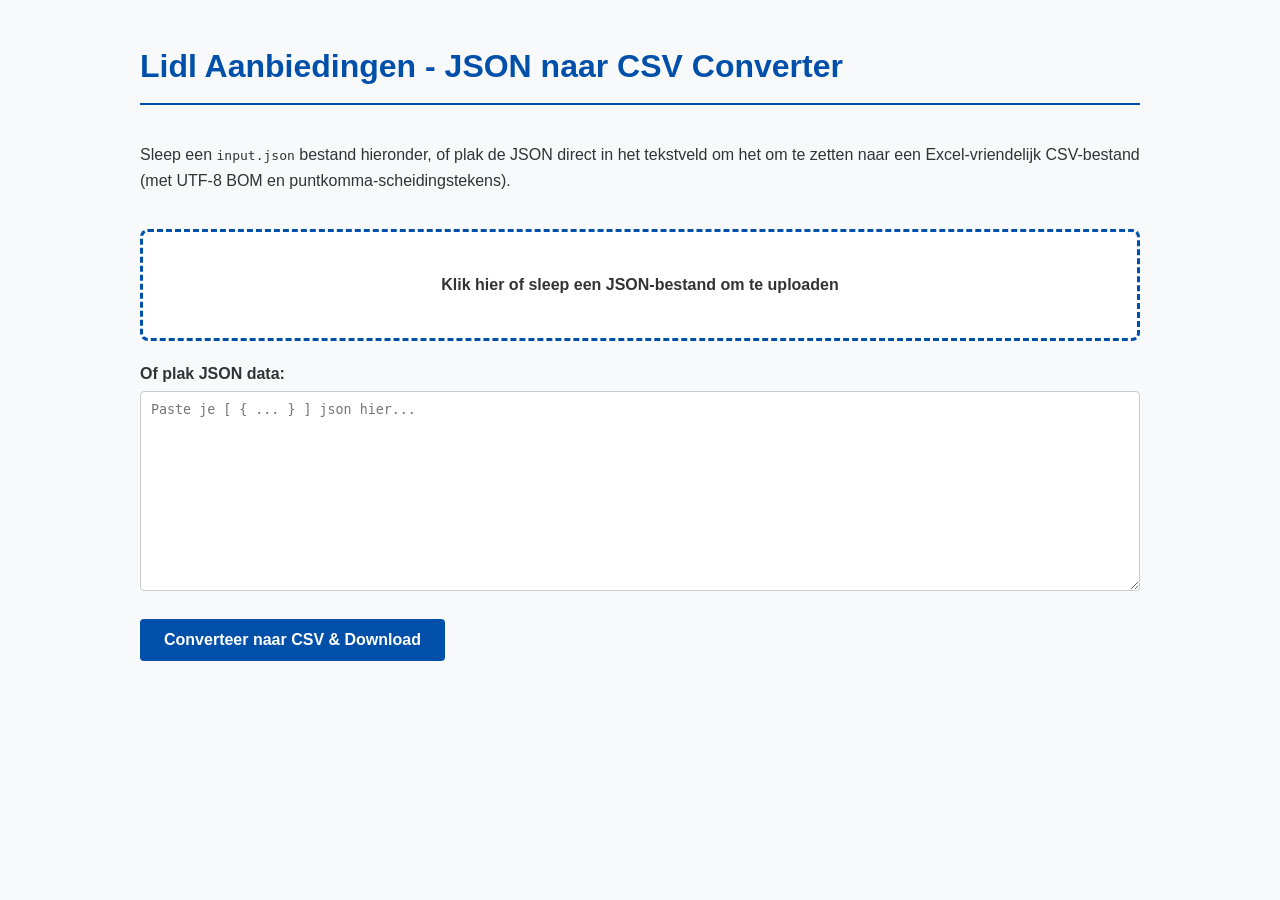
==== aanbiedingen-json-to-csv/index.html @ abbe5ba2 "Create index.html" ====
<!DOCTYPE html>
<html lang="nl">
<head>
    <meta charset="UTF-8">
    <meta name="viewport" content="width=device-width, initial-scale=1.0">
    <title>Lidl Aanbiedingen - JSON naar CSV Converter</title>
    <style>
        body {
            font-family: -apple-system, BlinkMacSystemFont, "Segoe UI", Roboto, Helvetica, Arial, sans-serif;
            line-height: 1.6;
            color: #333;
            max-width: 1000px;
            margin: 0 auto;
            padding: 20px;
            background-color: #f8f9fa;
        }
        h1 { color: #0050aa; border-bottom: 2px solid #0050aa; padding-bottom: 10px; }
        .container { display: flex; flex-direction: column; gap: 20px; }
        .dropzone {
            border: 3px dashed #0050aa;
            padding: 40px;
            text-align: center;
            background: #fff;
            cursor: pointer;
            border-radius: 8px;
            transition: background 0.3s;
        }
        .dropzone:hover { background: #e6f0fa; }
        textarea {
            width: 100%;
            height: 200px;
            font-family: monospace;
            padding: 10px;
            box-sizing: border-box;
            border: 1px solid #ccc;
            border-radius: 4px;
            resize: vertical;
        }
        button {
            background-color: #0050aa;
            color: white;
            border: none;
            padding: 12px 24px;
            font-size: 16px;
            font-weight: bold;
            cursor: pointer;
            border-radius: 4px;
            transition: background 0.2s;
        }
        button:hover { background-color: #003775; }
        button:disabled { background-color: #ccc; cursor: not-allowed; }
        .report {
            background: #fff;
            padding: 20px;
            border: 1px solid #ddd;
            border-radius: 4px;
            display: none;
        }
        .warning { color: #b7791f; background-color: #fefcbf; padding: 4px 8px; border-radius: 4px; margin: 4px 0; }
        .success { color: #2f855a; font-weight: bold; }
        .error-msg { color: #c53030; font-weight: bold; }
    </style>
</head>
<body>

    <h1>Lidl Aanbiedingen - JSON naar CSV Converter</h1>
    
    <div class="container">
        <p>Sleep een <code>input.json</code> bestand hieronder, of plak de JSON direct in het tekstveld om het om te zetten naar een Excel-vriendelijk CSV-bestand (met UTF-8 BOM en puntkomma-scheidingstekens).</p>

        <div id="dropzone" class="dropzone">
            <strong>Klik hier of sleep een JSON-bestand om te uploaden</strong>
            <input type="file" id="fileInput" accept=".json" style="display: none;">
        </div>

        <div>
            <label style="font-weight: bold; display: block; margin-bottom: 5px;">Of plak JSON data:</label>
            <textarea id="jsonInput" placeholder='Paste je [ { ... } ] json hier...'></textarea>
        </div>

        <div>
            <button id="convertBtn">Converteer naar CSV & Download</button>
        </div>

        <div id="report" class="report">
            <h3>Conversie Rapport</h3>
            <div id="reportContent"></div>
        </div>
    </div>

<script>
// Exacte kolommen configuratie uit de Python code
const COLUMNS = [
    "language", "title", "long title", "product group id", "sub title",
    "price", "discount title", "price prefix id", "old price", "base price",
    "quantity text", "highlight theme", "highlight text", "negate colors",
    "price legend id", "article legend id", "1st ribbon type", "2nd ribbon type",
    "3rd ribbon type", "ribbon image id", "online from", "online until",
    "valid from", "valid until", "textile sizes", "textile person type id",
    "textile clothing type id", "description", "second description", "meta title",
    "meta description", "meta filename", "item number", "ian", "nan",
    "logo image ids", "region ids", "shop article id", "brand",
    "lidl plus price", "lidl plus base price", "lidl plus highlight text",
    "lidl plus price prefix id", "lidl plus stores", "lidl plus region ids",
    "age restriction"
];

const ALWAYS_EMPTY = new Set([
    "textile sizes", "textile person type id", "textile clothing type id",
    "second description", "meta title", "meta description",
    "meta filename", "region ids", "shop article id", "lidl plus stores",
    "lidl plus region ids", "age restriction"
]);

const NEVER_EMPTY = new Set([
    "language", "title", "long title", "product group id",
    "online from", "online until", "valid from", "valid until",
    "item number", "ian", "nan"
]);

const KNOWN_FAKE_BRANDS = new Set(["ludwig", "action", "bonus", "aanbieding"]);

// UI Elementen
const dropzone = document.getElementById('dropzone');
const fileInput = document.getElementById('fileInput');
const jsonInput = document.getElementById('jsonInput');
const convertBtn = document.getElementById('convertBtn');
const reportDiv = document.getElementById('report');
const reportContent = document.getElementById('reportContent');

// Drag & Drop handlers
dropzone.addEventListener('click', () => fileInput.click());
dropzone.addEventListener('dragover', (e) => { e.preventDefault(); dropzone.style.background = "#e6f0fa"; });
dropzone.addEventListener('dragleave', () => { dropzone.style.background = "#fff"; });
dropzone.addEventListener('drop', (e) => {
    e.preventDefault();
    dropzone.style.background = "#fff";
    const file = e.dataTransfer.files[0];
    if (file) handleFile(file);
});
fileInput.addEventListener('change', (e) => {
    const file = e.target.files[0];
    if (file) handleFile(file);
});

function handleFile(file) {
    const reader = new FileReader();
    reader.onload = function(e) {
        jsonInput.value = e.target.result;
    };
    reader.readAsText(file);
}

// Opschonen van Chinese/Niet-Latijnse tekens
function cleanValue(value) {
    if (value === undefined || value === null) return "";
    let valStr = String(value).trim();
    // Verwijdert tekens buiten Latijns/Europese range (behoudt €, accenten, etc.)
    return valStr.replace(/[\u4e00-\u9fff\u3000-\u303f\uff00-\uffef]/g, '').trim();
}

// Validatie logica (Overgenomen van Python validate_row)
function validateRow(product, rowValues, rowIndex) {
    let warnings = [];
    let title = product.title || `Rij ${rowIndex + 1}`;

    // Check nooit-lege kolommen
    NEVER_EMPTY.forEach(col => {
        let idx = COLUMNS.indexOf(col);
        if (idx !== -1 && !rowValues[idx]) {
            warnings.push(`⚠️ '${col}' is leeg maar mag dat niet zijn`);
        }
    });

    // Check altijd-lege kolommen
    ALWAYS_EMPTY.forEach(col => {
        let idx = COLUMNS.indexOf(col);
        if (idx !== -1 && rowValues[idx]) {
            warnings.push(`⚠️ '${col}' heeft een waarde maar moet leeg zijn: '${rowValues[idx]}'`);
        }
    });

    // Check Lidl Plus logica
    let priceIdx = COLUMNS.indexOf("price");
    let lidlPriceIdx = COLUMNS.indexOf("lidl plus price");
    if (rowValues[lidlPriceIdx] && rowValues[priceIdx]) {
        warnings.push(`⚠️ Heeft zowel 'price' als 'lidl plus price' — bij Lidl Plus moet 'price' leeg zijn`);
    }

    // Check brand
    let brandIdx = COLUMNS.indexOf("brand");
    let brandVal = rowValues[brandIdx];
    if (brandVal && KNOWN_FAKE_BRANDS.has(brandVal.toLowerCase())) {
        warnings.push(`⚠️ 'brand' bevat waarschijnlijk een foutieve waarde: '${brandVal}'`);
    }

    // Check aantal kolommen
    if (rowValues.length !== 46) {
        warnings.push(`❌ Verkeerd aantal kolommen: ${rowValues.length} (verwacht 46)`);
    }

    return warnings;
}

// Hoofd conversie functie
convertBtn.addEventListener('click', () => {
    let rawContent = jsonInput.value.trim();
    if (!rawContent) {
        alert("Plak eerst JSON data of drop een bestand.");
        return;
    }

    // Strip eventuele markdown backticks indien meegekopieerd
    rawContent = rawContent.replace(/^```json\s*/i, '').replace(/\s*```$/, '');

    let data;
    try {
        data = JSON.parse(rawContent);
    } catch (e) {
        reportDiv.style.display = "block";
        reportContent.innerHTML = `<p class="error-msg">❌ JSON parse fout: ${e.message}</p>`;
        return;
    }

    if (!Array.isArray(data)) {
        data = [data]; // Enkelvoudig object omzetten naar array
    }

    let rows = [];
    let htmlWarnings = [];
    let totalWarningsCount = 0;

    data.forEach((product, i) => {
        // Fix 1: "Product gekocht op" zin uit base price halen en in description zetten
        let basePrice = product["base price"] || "";
        let description = product["description"] || "";
        
        // Regex voor de "Product gekocht op..." zin
        const gekochtRegex = /Product gekocht op .+? (online|supermarkt)[^.]*.?/g;
        let match = basePrice.match(gekochtRegex);
        
        if (match) {
            let gekochtZin = match[0].strip ? match[0].strip() : match[0].trim();
            if (!description) {
                product["description"] = gekochtZin;
            }
            basePrice = basePrice.replace(gekochtZin, "").trim();
            // Haal eventuele losse eindpunten weg
            if(basePrice.endsWith('.')) basePrice = basePrice.slice(0, -1).trim();
            product["base price"] = basePrice;
        }

        // Fix 2: Als base price alleen een getal is -> naar old price, maak base price leeg
        let baseClean = basePrice.replace(",", ".").trim();
        if (baseClean !== "" && !isNaN(baseClean)) {
            if (!product["old price"]) {
                product["old price"] = basePrice;
            }
            product["base price"] = "";
        }

        // Bouw de rij op basis van de COLUMNS volgorde
        let rowValues = [];
        COLUMNS.forEach(col => {
            let raw = product[col] !== undefined ? product[col] : "";
            rowValues.push(cleanValue(raw));
        });

        // Valideer
        let warnings = validateRow(product, rowValues, i);
        let title = product.title || `Product ${i + 1}`;

        if (warnings.length > 0) {
            totalWarningsCount += warnings.length;
            htmlWarnings.push(`<strong>📦 ${title} (Rij ${i + 1}):</strong>`);
            warnings.forEach(w => {
                htmlWarnings.push(`<div class="warning">${w}</div>`);
            });
        }

        // Voeg de rij toe (gebruik ; als scheidingsteken)
        rows.push(rowValues.join(";"));
    });

    // Genereer de CSV string (Inclusief de Header rij)
    let csvContent = COLUMNS.join(";") + "\n" + rows.join("\n");

    // Maak het CSV bestand klaar voor download met een UTF-8 BOM (\uFEFF) zodat Excel het snapt
    const blob = new Blob([new Uint8Array([0xEF, 0xBB, 0xBF]), csvContent], { type: "text/csv;charset=utf-8;" });
    const url = URL.createObjectURL(blob);
    
    const a = document.createElement("a");
    a.href = url;
    a.download = "output.csv";
    document.body.appendChild(a);
    a.click();
    document.body.removeChild(a);

    // Toon rapport op het scherm
    reportDiv.style.display = "block";
    let statusHtml = `<p class="success">✅ ${data.length} producten succesvol verwerkt en gedownload als <strong>output.csv</strong>.</p>`;
    if (totalWarningsCount > 0) {
        statusHtml += `<p style="color: #b7791f; font-weight:bold;">⚠️ ${totalWarningsCount} waarschuwingen gevonden:</p>`;
        statusHtml += htmlWarnings.join("<br>");
    } else {
        statusHtml += `<p class="success">🎉 Geen problemen of waarschuwingen gevonden!</p>`;
    }
    reportContent.innerHTML = statusHtml;
});
</script>
</body>
</html>
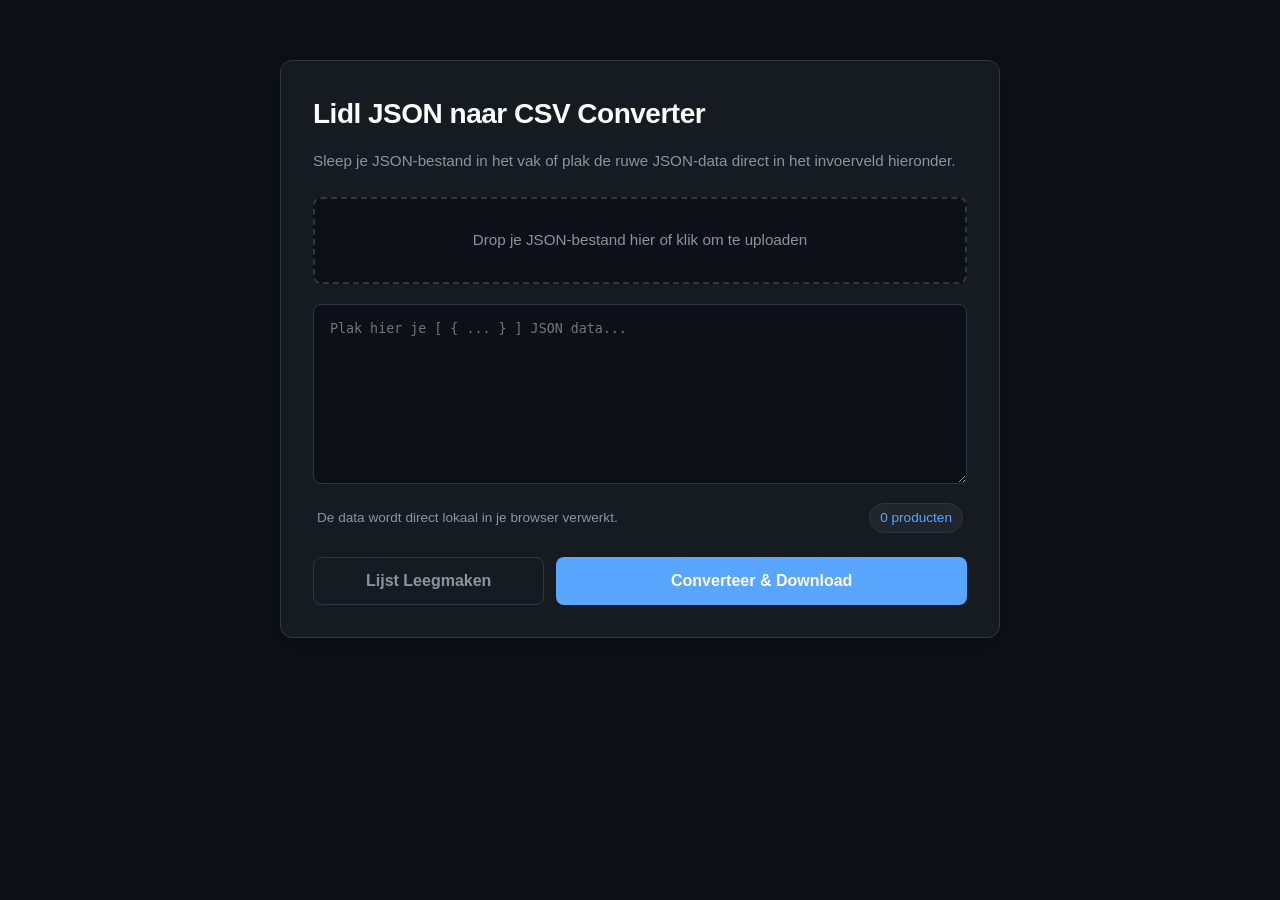
==== commit 0e58aff1: "Update index.html" ====
--- a/aanbiedingen-json-to-csv/index.html
+++ b/aanbiedingen-json-to-csv/index.html
@@ -3,310 +3,469 @@
 <head>
     <meta charset="UTF-8">
     <meta name="viewport" content="width=device-width, initial-scale=1.0">
+    <meta name="robots" content="noindex">
+    <link rel="icon" type="image/png" href="https://raw.githubusercontent.com/npool0143-cmyk/poolmedia/refs/heads/main/url-opener/url-opener-favicon.png">
     <title>Lidl Aanbiedingen - JSON naar CSV Converter</title>
     <style>
+        :root {
+            --bg-color: #0d1117;
+            --card-bg: #161b22;
+            --border-color: #30363d;
+            --text-main: #c9d1d9;
+            --text-muted: #8b949e;
+            --accent-color: #58a6ff;
+            --accent-hover: #1f6feb;
+            --tag-bg: #21262d;
+            --tag-hover: #262c36;
+            --danger-color: #f85149;
+            --danger-hover: #da3633;
+            --warning-bg: rgba(210, 153, 34, 0.1);
+            --warning-border: rgba(210, 153, 34, 0.4);
+            --warning-text: #f0883e;
+            --success-bg: rgba(46, 160, 67, 0.15);
+            --success-border: rgba(46, 160, 67, 0.4);
+            --success-text: #3fb950;
+            --control-bg: #1f242c;
+        }
+
         body {
-            font-family: -apple-system, BlinkMacSystemFont, "Segoe UI", Roboto, Helvetica, Arial, sans-serif;
-            line-height: 1.6;
-            color: #333;
-            max-width: 1000px;
-            margin: 0 auto;
-            padding: 20px;
-            background-color: #f8f9fa;
-        }
-        h1 { color: #0050aa; border-bottom: 2px solid #0050aa; padding-bottom: 10px; }
-        .container { display: flex; flex-direction: column; gap: 20px; }
+            font-family: -apple-system, BlinkMacSystemFont, "Segoe UI", Helvetica, Arial, sans-serif;
+            background-color: var(--bg-color);
+            color: var(--text-main);
+            max-width: 720px;
+            margin: 60px auto;
+            padding: 0 20px;
+            line-height: 1.5;
+        }
+
+        .container {
+            background-color: var(--card-bg);
+            border: 1px solid var(--border-color);
+            border-radius: 12px;
+            padding: 32px;
+            box-shadow: 0 8px 24px rgba(0, 0, 0, 0.3);
+        }
+
+        h1 {
+            font-size: 1.75rem;
+            font-weight: 600;
+            margin-top: 0;
+            margin-bottom: 8px;
+            color: #ffffff;
+            letter-spacing: -0.5px;
+        }
+
+        p {
+            color: var(--text-muted);
+            margin-bottom: 24px;
+            font-size: 0.95rem;
+        }
+
         .dropzone {
-            border: 3px dashed #0050aa;
-            padding: 40px;
+            border: 2px dashed var(--border-color);
+            padding: 30px 20px;
             text-align: center;
-            background: #fff;
+            background: var(--bg-color);
             cursor: pointer;
             border-radius: 8px;
-            transition: background 0.3s;
-        }
-        .dropzone:hover { background: #e6f0fa; }
+            transition: border-color 0.2s, background-color 0.2s;
+            margin-bottom: 20px;
+            color: var(--text-muted);
+            font-size: 0.95rem;
+        }
+
+        .dropzone:hover {
+            border-color: var(--accent-color);
+            background-color: var(--tag-hover);
+            color: #ffffff;
+        }
+
         textarea {
             width: 100%;
-            height: 200px;
+            height: 180px;
+            background-color: var(--bg-color);
+            color: #ecf2f8;
             font-family: monospace;
-            padding: 10px;
+            padding: 16px;
             box-sizing: border-box;
-            border: 1px solid #ccc;
-            border-radius: 4px;
+            border: 1px solid var(--border-color);
+            border-radius: 8px;
             resize: vertical;
-        }
+            outline: none;
+            transition: border-color 0.2s, box-shadow 0.2s;
+        }
+
+        textarea:focus {
+            border-color: var(--accent-color);
+            box-shadow: 0 0 0 3px rgba(88, 166, 255, 0.15);
+        }
+
+        .info-bar {
+            display: flex;
+            justify-content: space-between;
+            align-items: center;
+            margin-top: 12px;
+            font-size: 0.85rem;
+            color: var(--text-muted);
+            padding: 0 4px;
+        }
+
+        .counter-badge {
+            background-color: #21262d;
+            padding: 4px 10px;
+            border-radius: 20px;
+            border: 1px solid var(--border-color);
+            font-weight: 500;
+            color: var(--accent-color);
+        }
+
+        .action-buttons {
+            display: flex;
+            gap: 12px;
+            margin-top: 24px;
+        }
+
         button {
-            background-color: #0050aa;
-            color: white;
+            padding: 14px 24px;
+            font-size: 1rem;
+            font-weight: 600;
+            border-radius: 8px;
+            cursor: pointer;
+            transition: background-color 0.2s, transform 0.1s, border-color 0.2s;
+        }
+
+        .btn-primary {
+            background-color: var(--accent-color);
+            color: #ffffff;
             border: none;
-            padding: 12px 24px;
-            font-size: 16px;
+            flex: 2;
+        }
+
+        .btn-primary:hover { background-color: var(--accent-hover); }
+
+        .btn-secondary {
+            background-color: transparent;
+            color: var(--text-muted);
+            border: 1px solid var(--border-color);
+            flex: 1;
+        }
+
+        .btn-secondary:hover {
+            color: #ffffff;
+            background-color: #21262d;
+            border-color: #8b949e;
+        }
+
+        button:active { transform: scale(0.99); }
+
+        /* Report & Warning Styles */
+        .report-box {
+            margin-top: 24px;
+            padding: 16px;
+            border-radius: 8px;
+            font-size: 0.9rem;
+            display: none;
+            animation: fadeIn 0.2s ease-in-out;
+        }
+
+        .report-success {
+            background-color: var(--success-bg);
+            border: 1px solid var(--success-border);
+            color: var(--success-text);
+        }
+
+        .report-error {
+            background-color: rgba(248, 81, 73, 0.1);
+            border: 1px solid rgba(248, 81, 73, 0.4);
+            color: var(--danger-color);
+        }
+
+        .warnings-log {
+            margin-top: 15px;
+            max-height: 250px;
+            overflow-y: auto;
+            background-color: var(--bg-color);
+            border: 1px solid var(--border-color);
+            border-radius: 6px;
+            padding: 12px;
+        }
+
+        .warning-item {
+            font-family: monospace;
+            font-size: 0.85rem;
+            color: var(--warning-text);
+            margin-bottom: 8px;
+            padding-bottom: 8px;
+            border-bottom: 1px solid #21262d;
+        }
+
+        .warning-item:last-child {
+            margin-bottom: 0;
+            padding-bottom: 0;
+            border-bottom: none;
+        }
+
+        .warning-header {
+            color: #ffffff;
             font-weight: bold;
-            cursor: pointer;
-            border-radius: 4px;
-            transition: background 0.2s;
-        }
-        button:hover { background-color: #003775; }
-        button:disabled { background-color: #ccc; cursor: not-allowed; }
-        .report {
-            background: #fff;
-            padding: 20px;
-            border: 1px solid #ddd;
-            border-radius: 4px;
-            display: none;
-        }
-        .warning { color: #b7791f; background-color: #fefcbf; padding: 4px 8px; border-radius: 4px; margin: 4px 0; }
-        .success { color: #2f855a; font-weight: bold; }
-        .error-msg { color: #c53030; font-weight: bold; }
+            margin-bottom: 4px;
+        }
+
+        @keyframes fadeIn {
+            from { opacity: 0; transform: translateY(2px); }
+            to { opacity: 1; transform: translateY(0); }
+        }
     </style>
 </head>
 <body>
 
-    <h1>Lidl Aanbiedingen - JSON naar CSV Converter</h1>
-    
     <div class="container">
-        <p>Sleep een <code>input.json</code> bestand hieronder, of plak de JSON direct in het tekstveld om het om te zetten naar een Excel-vriendelijk CSV-bestand (met UTF-8 BOM en puntkomma-scheidingstekens).</p>
-
+        <h1>Lidl JSON naar CSV Converter</h1>
+        <p>Sleep je JSON-bestand in het vak of plak de ruwe JSON-data direct in het invoerveld hieronder.</p>
+        
         <div id="dropzone" class="dropzone">
-            <strong>Klik hier of sleep een JSON-bestand om te uploaden</strong>
+            Drop je JSON-bestand hier of klik om te uploaden
             <input type="file" id="fileInput" accept=".json" style="display: none;">
         </div>
 
-        <div>
-            <label style="font-weight: bold; display: block; margin-bottom: 5px;">Of plak JSON data:</label>
-            <textarea id="jsonInput" placeholder='Paste je [ { ... } ] json hier...'></textarea>
+        <textarea id="jsonInput" placeholder="Plak hier je [ { ... } ] JSON data..."></textarea>
+        
+        <div class="info-bar">
+            <span>De data wordt direct lokaal in je browser verwerkt.</span>
+            <span id="productCount" class="counter-badge">0 producten</span>
         </div>
 
-        <div>
-            <button id="convertBtn">Converteer naar CSV & Download</button>
+        <div class="action-buttons">
+            <button id="btnClear" class="btn-secondary" onclick="clearAll()">Lijst Leegmaken</button>
+            <button id="btnConvert" class="btn-primary" onclick="convertJson()">Converteer & Download</button>
         </div>
 
-        <div id="report" class="report">
-            <h3>Conversie Rapport</h3>
-            <div id="reportContent"></div>
+        <div id="reportBox" class="report-box">
+            <div id="reportStatus" style="font-weight: 600;"></div>
+            <div id="warningsLog" class="warnings-log" style="display: none;"></div>
         </div>
     </div>
 
-<script>
-// Exacte kolommen configuratie uit de Python code
-const COLUMNS = [
-    "language", "title", "long title", "product group id", "sub title",
-    "price", "discount title", "price prefix id", "old price", "base price",
-    "quantity text", "highlight theme", "highlight text", "negate colors",
-    "price legend id", "article legend id", "1st ribbon type", "2nd ribbon type",
-    "3rd ribbon type", "ribbon image id", "online from", "online until",
-    "valid from", "valid until", "textile sizes", "textile person type id",
-    "textile clothing type id", "description", "second description", "meta title",
-    "meta description", "meta filename", "item number", "ian", "nan",
-    "logo image ids", "region ids", "shop article id", "brand",
-    "lidl plus price", "lidl plus base price", "lidl plus highlight text",
-    "lidl plus price prefix id", "lidl plus stores", "lidl plus region ids",
-    "age restriction"
-];
-
-const ALWAYS_EMPTY = new Set([
-    "textile sizes", "textile person type id", "textile clothing type id",
-    "second description", "meta title", "meta description",
-    "meta filename", "region ids", "shop article id", "lidl plus stores",
-    "lidl plus region ids", "age restriction"
-]);
-
-const NEVER_EMPTY = new Set([
-    "language", "title", "long title", "product group id",
-    "online from", "online until", "valid from", "valid until",
-    "item number", "ian", "nan"
-]);
-
-const KNOWN_FAKE_BRANDS = new Set(["ludwig", "action", "bonus", "aanbieding"]);
-
-// UI Elementen
-const dropzone = document.getElementById('dropzone');
-const fileInput = document.getElementById('fileInput');
-const jsonInput = document.getElementById('jsonInput');
-const convertBtn = document.getElementById('convertBtn');
-const reportDiv = document.getElementById('report');
-const reportContent = document.getElementById('reportContent');
-
-// Drag & Drop handlers
-dropzone.addEventListener('click', () => fileInput.click());
-dropzone.addEventListener('dragover', (e) => { e.preventDefault(); dropzone.style.background = "#e6f0fa"; });
-dropzone.addEventListener('dragleave', () => { dropzone.style.background = "#fff"; });
-dropzone.addEventListener('drop', (e) => {
-    e.preventDefault();
-    dropzone.style.background = "#fff";
-    const file = e.dataTransfer.files[0];
-    if (file) handleFile(file);
-});
-fileInput.addEventListener('change', (e) => {
-    const file = e.target.files[0];
-    if (file) handleFile(file);
-});
-
-function handleFile(file) {
-    const reader = new FileReader();
-    reader.onload = function(e) {
-        jsonInput.value = e.target.result;
-    };
-    reader.readAsText(file);
-}
-
-// Opschonen van Chinese/Niet-Latijnse tekens
-function cleanValue(value) {
-    if (value === undefined || value === null) return "";
-    let valStr = String(value).trim();
-    // Verwijdert tekens buiten Latijns/Europese range (behoudt €, accenten, etc.)
-    return valStr.replace(/[\u4e00-\u9fff\u3000-\u303f\uff00-\uffef]/g, '').trim();
-}
-
-// Validatie logica (Overgenomen van Python validate_row)
-function validateRow(product, rowValues, rowIndex) {
-    let warnings = [];
-    let title = product.title || `Rij ${rowIndex + 1}`;
-
-    // Check nooit-lege kolommen
-    NEVER_EMPTY.forEach(col => {
-        let idx = COLUMNS.indexOf(col);
-        if (idx !== -1 && !rowValues[idx]) {
-            warnings.push(`⚠️ '${col}' is leeg maar mag dat niet zijn`);
-        }
-    });
-
-    // Check altijd-lege kolommen
-    ALWAYS_EMPTY.forEach(col => {
-        let idx = COLUMNS.indexOf(col);
-        if (idx !== -1 && rowValues[idx]) {
-            warnings.push(`⚠️ '${col}' heeft een waarde maar moet leeg zijn: '${rowValues[idx]}'`);
-        }
-    });
-
-    // Check Lidl Plus logica
-    let priceIdx = COLUMNS.indexOf("price");
-    let lidlPriceIdx = COLUMNS.indexOf("lidl plus price");
-    if (rowValues[lidlPriceIdx] && rowValues[priceIdx]) {
-        warnings.push(`⚠️ Heeft zowel 'price' als 'lidl plus price' — bij Lidl Plus moet 'price' leeg zijn`);
-    }
-
-    // Check brand
-    let brandIdx = COLUMNS.indexOf("brand");
-    let brandVal = rowValues[brandIdx];
-    if (brandVal && KNOWN_FAKE_BRANDS.has(brandVal.toLowerCase())) {
-        warnings.push(`⚠️ 'brand' bevat waarschijnlijk een foutieve waarde: '${brandVal}'`);
-    }
-
-    // Check aantal kolommen
-    if (rowValues.length !== 46) {
-        warnings.push(`❌ Verkeerd aantal kolommen: ${rowValues.length} (verwacht 46)`);
-    }
-
-    return warnings;
-}
-
-// Hoofd conversie functie
-convertBtn.addEventListener('click', () => {
-    let rawContent = jsonInput.value.trim();
-    if (!rawContent) {
-        alert("Plak eerst JSON data of drop een bestand.");
-        return;
-    }
-
-    // Strip eventuele markdown backticks indien meegekopieerd
-    rawContent = rawContent.replace(/^```json\s*/i, '').replace(/\s*```$/, '');
-
-    let data;
-    try {
-        data = JSON.parse(rawContent);
-    } catch (e) {
-        reportDiv.style.display = "block";
-        reportContent.innerHTML = `<p class="error-msg">❌ JSON parse fout: ${e.message}</p>`;
-        return;
-    }
-
-    if (!Array.isArray(data)) {
-        data = [data]; // Enkelvoudig object omzetten naar array
-    }
-
-    let rows = [];
-    let htmlWarnings = [];
-    let totalWarningsCount = 0;
-
-    data.forEach((product, i) => {
-        // Fix 1: "Product gekocht op" zin uit base price halen en in description zetten
-        let basePrice = product["base price"] || "";
-        let description = product["description"] || "";
-        
-        // Regex voor de "Product gekocht op..." zin
-        const gekochtRegex = /Product gekocht op .+? (online|supermarkt)[^.]*.?/g;
-        let match = basePrice.match(gekochtRegex);
-        
-        if (match) {
-            let gekochtZin = match[0].strip ? match[0].strip() : match[0].trim();
-            if (!description) {
-                product["description"] = gekochtZin;
-            }
-            basePrice = basePrice.replace(gekochtZin, "").trim();
-            // Haal eventuele losse eindpunten weg
-            if(basePrice.endsWith('.')) basePrice = basePrice.slice(0, -1).trim();
-            product["base price"] = basePrice;
-        }
-
-        // Fix 2: Als base price alleen een getal is -> naar old price, maak base price leeg
-        let baseClean = basePrice.replace(",", ".").trim();
-        if (baseClean !== "" && !isNaN(baseClean)) {
-            if (!product["old price"]) {
-                product["old price"] = basePrice;
-            }
-            product["base price"] = "";
-        }
-
-        // Bouw de rij op basis van de COLUMNS volgorde
-        let rowValues = [];
-        COLUMNS.forEach(col => {
-            let raw = product[col] !== undefined ? product[col] : "";
-            rowValues.push(cleanValue(raw));
+    <script>
+        // Exacte CMS configuratie uit het Python-script
+        const COLUMNS = [
+            "language", "title", "long title", "product group id", "sub title",
+            "price", "discount title", "price prefix id", "old price", "base price",
+            "quantity text", "highlight theme", "highlight text", "negate colors",
+            "price legend id", "article legend id", "1st ribbon type", "2nd ribbon type",
+            "3rd ribbon type", "ribbon image id", "online from", "online until",
+            "valid from", "valid until", "textile sizes", "textile person type id",
+            "textile clothing type id", "description", "second description", "meta title",
+            "meta description", "meta filename", "item number", "ian", "nan",
+            "logo image ids", "region ids", "shop article id", "brand",
+            "lidl plus price", "lidl plus base price", "lidl plus highlight text",
+            "lidl plus price prefix id", "lidl plus stores", "lidl plus region ids",
+            "age restriction"
+        ];
+
+        const ALWAYS_EMPTY = new Set([
+            "textile sizes", "textile person type id", "textile clothing type id",
+            "second description", "meta title", "meta description",
+            "meta filename", "region ids", "shop article id", "lidl plus stores",
+            "lidl plus region ids", "age restriction"
+        ]);
+
+        const NEVER_EMPTY = new Set([
+            "language", "title", "long title", "product group id",
+            "online from", "online until", "valid from", "valid until",
+            "item number", "ian", "nan"
+        ]);
+
+        const KNOWN_FAKE_BRANDS = new Set(["ludwig", "action", "bonus", "aanbieding"]);
+
+        // UI Koppelingen
+        const dropzone = document.getElementById('dropzone');
+        const fileInput = document.getElementById('fileInput');
+        const jsonInput = document.getElementById('jsonInput');
+        const productCount = document.getElementById('productCount');
+        const reportBox = document.getElementById('reportBox');
+        const reportStatus = document.getElementById('reportStatus');
+        const warningsLog = document.getElementById('warningsLog');
+
+        // Drag & Drop events
+        dropzone.addEventListener('click', () => fileInput.click());
+        dropzone.addEventListener('dragover', (e) => { e.preventDefault(); dropzone.style.borderColor = "var(--accent-color)"; });
+        dropzone.addEventListener('dragleave', () => { dropzone.style.borderColor = "var(--border-color)"; });
+        dropzone.addEventListener('drop', (e) => {
+            e.preventDefault();
+            dropzone.style.borderColor = "var(--border-color)";
+            if (e.dataTransfer.files[0]) handleFile(e.dataTransfer.files[0]);
         });
-
-        // Valideer
-        let warnings = validateRow(product, rowValues, i);
-        let title = product.title || `Product ${i + 1}`;
-
-        if (warnings.length > 0) {
-            totalWarningsCount += warnings.length;
-            htmlWarnings.push(`<strong>📦 ${title} (Rij ${i + 1}):</strong>`);
-            warnings.forEach(w => {
-                htmlWarnings.push(`<div class="warning">${w}</div>`);
+        fileInput.addEventListener('change', (e) => {
+            if (e.target.files[0]) handleFile(e.target.files[0]);
+        });
+
+        // Automatische teller bij handmatige invoer
+        jsonInput.addEventListener('input', updateCount);
+
+        function handleFile(file) {
+            const reader = new FileReader();
+            reader.onload = function(e) {
+                jsonInput.value = e.target.result;
+                updateCount();
+            };
+            reader.readAsText(file);
+        }
+
+        function updateCount() {
+            try {
+                let content = jsonInput.value.trim().replace(/^```json\s*/i, '').replace(/\s*```$/, '');
+                if (!content) {
+                    productCount.textContent = "0 producten";
+                    return;
+                }
+                let parsed = JSON.parse(content);
+                let len = Array.isArray(parsed) ? parsed.length : 1;
+                productCount.textContent = `${len} product${len === 1 ? '' : 'en'}`;
+            } catch (e) {
+                productCount.textContent = "Ongeldige JSON";
+            }
+        }
+
+        function cleanValue(value) {
+            if (value === undefined || value === null) return "";
+            return String(value).replace(/[\u4e00-\u9fff\u3000-\u303f\uff00-\uffef]/g, '').trim();
+        }
+
+        function validateRow(product, rowValues, rowIndex) {
+            let rowWarnings = [];
+            
+            NEVER_EMPTY.forEach(col => {
+                let idx = COLUMNS.indexOf(col);
+                if (idx !== -1 && !rowValues[idx]) {
+                    rowWarnings.push(`⚠️ '${col}' is leeg maar mag dat niet zijn`);
+                }
             });
-        }
-
-        // Voeg de rij toe (gebruik ; als scheidingsteken)
-        rows.push(rowValues.join(";"));
-    });
-
-    // Genereer de CSV string (Inclusief de Header rij)
-    let csvContent = COLUMNS.join(";") + "\n" + rows.join("\n");
-
-    // Maak het CSV bestand klaar voor download met een UTF-8 BOM (\uFEFF) zodat Excel het snapt
-    const blob = new Blob([new Uint8Array([0xEF, 0xBB, 0xBF]), csvContent], { type: "text/csv;charset=utf-8;" });
-    const url = URL.createObjectURL(blob);
-    
-    const a = document.createElement("a");
-    a.href = url;
-    a.download = "output.csv";
-    document.body.appendChild(a);
-    a.click();
-    document.body.removeChild(a);
-
-    // Toon rapport op het scherm
-    reportDiv.style.display = "block";
-    let statusHtml = `<p class="success">✅ ${data.length} producten succesvol verwerkt en gedownload als <strong>output.csv</strong>.</p>`;
-    if (totalWarningsCount > 0) {
-        statusHtml += `<p style="color: #b7791f; font-weight:bold;">⚠️ ${totalWarningsCount} waarschuwingen gevonden:</p>`;
-        statusHtml += htmlWarnings.join("<br>");
-    } else {
-        statusHtml += `<p class="success">🎉 Geen problemen of waarschuwingen gevonden!</p>`;
-    }
-    reportContent.innerHTML = statusHtml;
-});
-</script>
+
+            ALWAYS_EMPTY.forEach(col => {
+                let idx = COLUMNS.indexOf(col);
+                if (idx !== -1 && rowValues[idx]) {
+                    rowWarnings.push(`⚠️ '${col}' heeft een waarde maar moet leeg zijn: '${rowValues[idx]}'`);
+                }
+            });
+
+            let priceIdx = COLUMNS.indexOf("price");
+            let lidlPriceIdx = COLUMNS.indexOf("lidl plus price");
+            if (rowValues[lidlPriceIdx] && rowValues[priceIdx]) {
+                rowWarnings.push(`⚠️ Heeft zowel 'price' als 'lidl plus price' — bij Lidl Plus moet 'price' leeg zijn`);
+            }
+
+            let brandIdx = COLUMNS.indexOf("brand");
+            let brandVal = rowValues[brandIdx];
+            if (brandVal && KNOWN_FAKE_BRANDS.has(brandVal.toLowerCase())) {
+                rowWarnings.push(`⚠️ 'brand' bevat waarschijnlijk een foutieve waarde: '${brandVal}'`);
+            }
+
+            return rowWarnings;
+        }
+
+        function convertJson() {
+            let rawContent = jsonInput.value.trim();
+            if (!rawContent) {
+                showReport("Fout: Geen data ingevoerd.", true);
+                return;
+            }
+
+            rawContent = rawContent.replace(/^```json\s*/i, '').replace(/\s*```$/, '');
+
+            let data;
+            try {
+                data = JSON.parse(rawContent);
+            } catch (e) {
+                showReport(`❌ JSON Parse Fout: ${e.message}`, true);
+                return;
+            }
+
+            if (!Array.isArray(data)) data = [data];
+
+            let rows = [];
+            let allWarningsHtml = [];
+            let totalWarnings = 0;
+
+            data.forEach((product, i) => {
+                let basePrice = product["base price"] || "";
+                let description = product["description"] || "";
+                
+                const gekochtRegex = /Product gekocht op .+? (online|supermarkt)[^.]*.?/g;
+                let match = basePrice.match(gekochtRegex);
+                
+                if (match) {
+                    let gekochtZin = match[0].trim();
+                    if (!description) {
+                        product["description"] = gekochtZin;
+                    }
+                    basePrice = basePrice.replace(gekochtZin, "").trim();
+                    if (basePrice.endsWith('.')) basePrice = basePrice.slice(0, -1).trim();
+                    product["base price"] = basePrice;
+                }
+
+                let baseClean = basePrice.replace(",", ".").trim();
+                if (baseClean !== "" && !isNaN(baseClean)) {
+                    if (!product["old price"]) {
+                        product["old price"] = basePrice;
+                    }
+                    product["base price"] = "";
+                }
+
+                let rowValues = [];
+                COLUMNS.forEach(col => {
+                    rowValues.push(cleanValue(product[col]));
+                });
+
+                let warnings = validateRow(product, rowValues, i);
+                if (warnings.length > 0) {
+                    totalWarnings += warnings.length;
+                    let title = product.title || `Product ${i + 1}`;
+                    let block = `<div class="warning-item"><div class="warning-header">📦 ${title} (Rij ${i + 1}):</div>`;
+                    warnings.forEach(w => block += `<div>${w}</div>`);
+                    block += `</div>`;
+                    allWarningsHtml.push(block);
+                }
+
+                rows.push(rowValues.join(";"));
+            });
+
+            let csvContent = COLUMNS.join(";") + "\n" + rows.join("\n");
+            
+            // Excel-friendly UTF-8 download via BOM
+            const blob = new Blob([new Uint8Array([0xEF, 0xBB, 0xBF]), csvContent], { type: "text/csv;charset=utf-8;" });
+            const url = URL.createObjectURL(blob);
+            const a = document.createElement("a");
+            a.href = url;
+            a.download = "output.csv";
+            document.body.appendChild(a);
+            a.click();
+            document.body.removeChild(a);
+
+            // Toon eindrapportage
+            if (totalWarnings > 0) {
+                showReport(`✅ ${data.length} producten verwerkt en gedownload. Er zijn ${totalWarnings} waarschuwingen gevonden.`, false);
+                warningsLog.innerHTML = allWarningsHtml.join("");
+                warningsLog.style.display = "block";
+            } else {
+                showReport(`✅ ${data.length} producten succesvol verwerkt! Geen waarschuwingen gevonden.`, false);
+                warningsLog.style.display = "none";
+            }
+        }
+
+        function showReport(text, isError) {
+            reportBox.className = `report-box ${isError ? 'report-error' : 'report-success'}`;
+            reportStatus.textContent = text;
+            reportBox.style.display = "block";
+            if(isError) warningsLog.style.display = "none";
+        }
+
+        function clearAll() {
+            jsonInput.value = "";
+            reportBox.style.display = "none";
+            warningsLog.style.display = "none";
+            updateCount();
+        }
+    </script>
 </body>
 </html>
